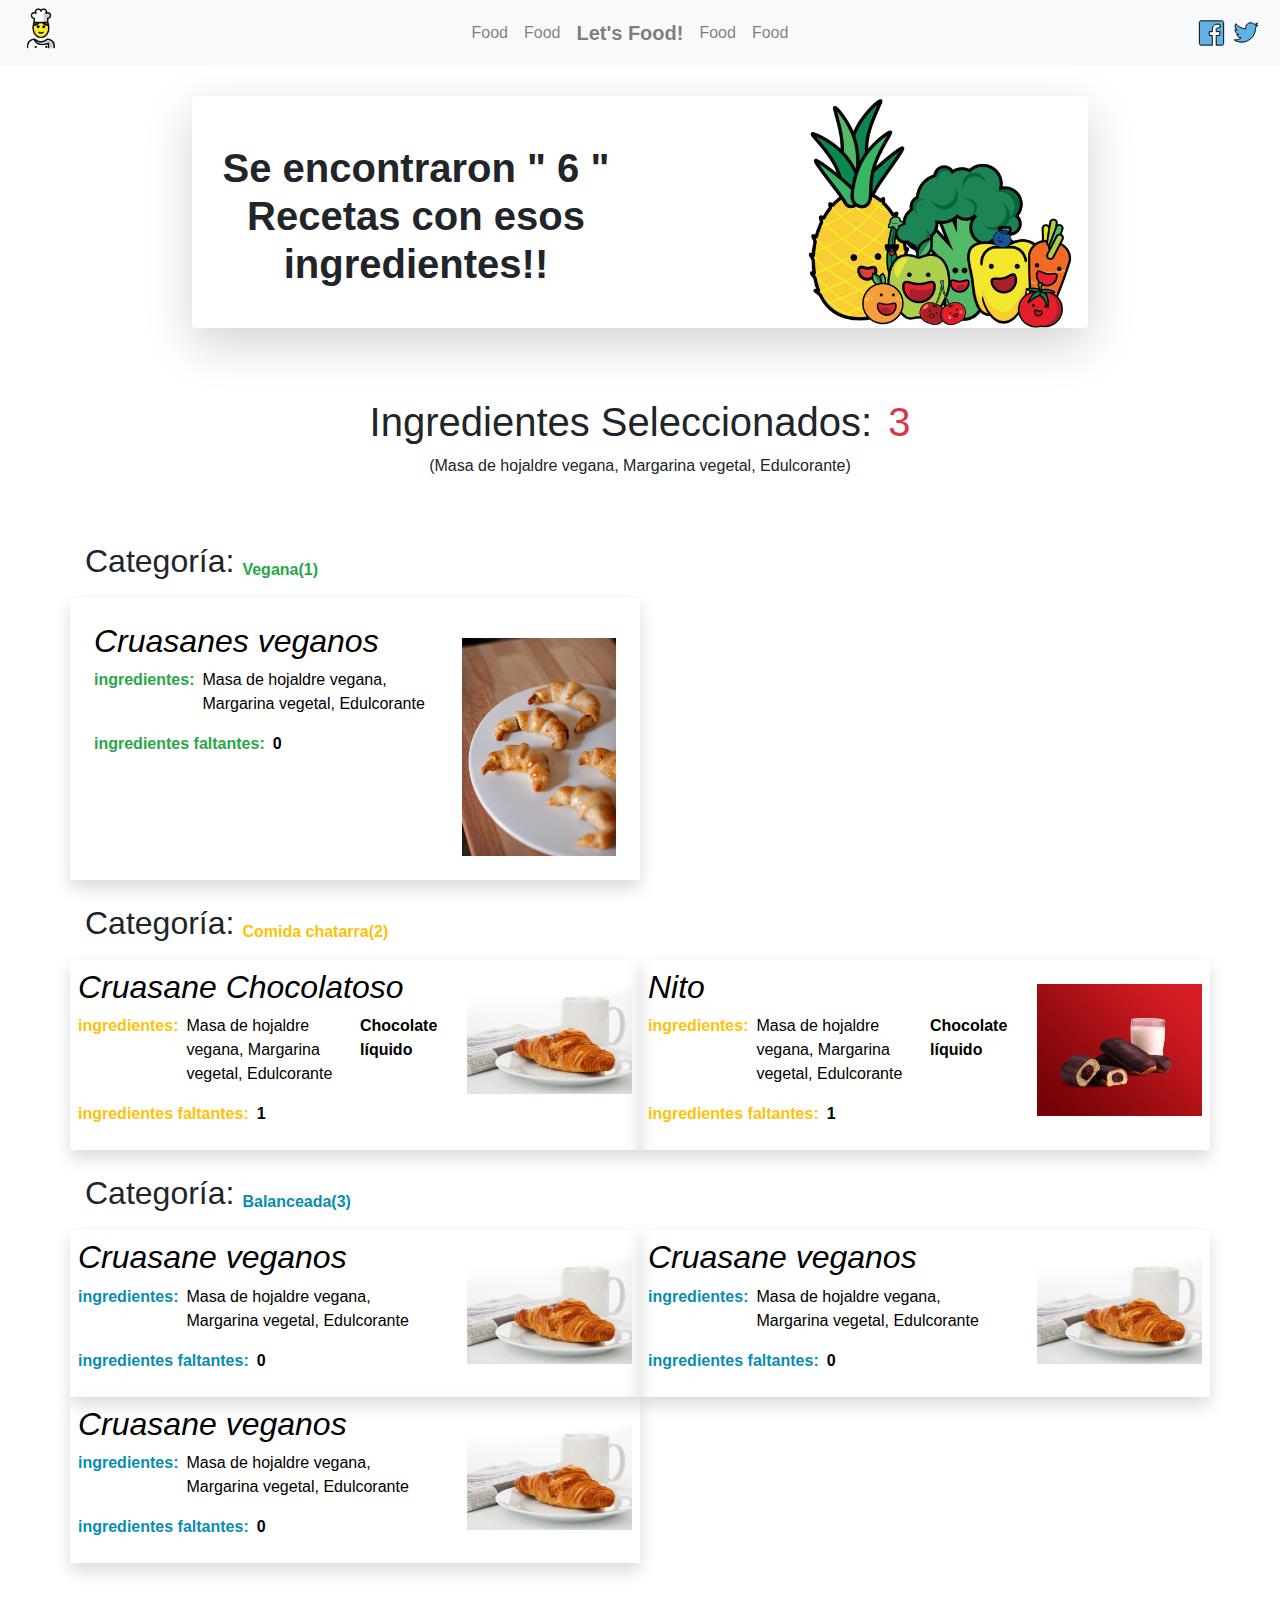
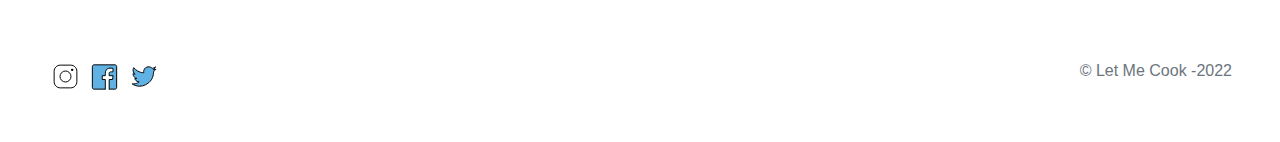
==== recipes.html @ 9a274216 "Front Version" ====
<!DOCTYPE html>
<html lang="en">

<head>
    <meta charset="UTF-8">
    <meta http-equiv="X-UA-Compatible" content="IE=edge">
    <meta name="viewport" content="width=device-width, initial-scale=1.0">
    <!-- Boostratp 4-->
    <link rel="stylesheet" href="/libs/bootstrap-4.6.1/css/bootstrap.min.css">

    <title>Recetas</title>
    <style>
        a {
            text-decoration: none;
            color: black;
        }

        a:hover {

            text-decoration: none;

        }
    </style>
</head>
<header>
    <!--Navbar-->
    <nav
        class="navbar navbar-light navbar-expand-md bg-light justify-content-md-center justify-content-start fixed-top">
        <a class="navbar-brand d-md-none d-inline" href="">Let's Food!</a>
        <button class="navbar-toggler ml-1" type="button" data-toggle="collapse" data-target="#collapsingNavbar2">
            <span class="navbar-toggler-icon"></span>
        </button>
        <img style="width: 4%;" src="/src/img/chef.png" class="img-fluid" alt="">
        <div class="navbar-collapse collapse justify-content-between align-items-center w-100" id="collapsingNavbar2">
            <ul class="navbar-nav mx-auto text-md-center text-left">
                <li class="nav-item">
                    <a class="nav-link" href="#">Food</a>
                </li>
                <li class="nav-item">
                    <a class="nav-link" href="#">Food</a>
                </li>
                <li class="nav-item my-auto">
                    <a class="nav-link navbar-brand mx-0 d-none font-weight-bold d-md-inline" href="/index.html">Let's
                        Food!</a>
                </li>
                <li class="nav-item">
                    <a class="nav-link" href="#">Food</a>
                </li>
                <li class="nav-item">
                    <a class="nav-link" href="#">Food</a>
                </li>
            </ul>
            <ul class="nav navbar-nav flex-row justify-content-md-center justify-content-start flex-nowrap">
                <i><a href="#"><img style="height: 35px;" src="/src/img/facebook.svg" alt="facebook"></a></i>
                <i><a href="#"><img style="height: 35px;" src="/src/img/twitter.svg" alt="twitter"></a></i>
            </ul>
        </div>
    </nav>
    <!--End Navbar-->
</header>

<body>
    <!--Container 1-->
    <div style="height: 350px; width: 70%;" class="container mt-5 pt-5">
        <div class="row  shadow-lg rounded">
            <div class="col-6 text-center pt-5">
                <h1 class="font-weight-bold" id="textTitle"> Se encontraron " 6 " <br> Recetas con esos ingredientes!!
                </h1>
            </div>
            <div class="offset-2 col-4">
                <img id="imgTitle" class="img-fluid" src="/src/img/Food.png" alt="Food">
            </div>

        </div>
    </div>
    <!--End Container 1-->

    <!--Container 2-->
    <div class="text-center">
        <div class="d-flex  justify-content-center">
            <h1 class="pr-3">Ingredientes Seleccionados: </h1>
            <h1 id="numbIngredients" class="text-danger">3</h1>
        </div>
        <p id="ingredients">(Masa de hojaldre vegana, Margarina vegetal, Edulcorante)</p>
    </div>
    <!--End Container 2-->


    <!--Container 3-->
    <div class="container pt-5">
        <div class="row pb-4">
            <div class="d-flex col-12">
                <h2 class="pr-2">Categoría: </h2>
                <p class="text-success font-weight-bold pt-3">Vegana
                <p class="text-success font-weight-bold pt-3">(1)</p>
                </p>
            </div>
            <div class="col-6 shadow p-2">
                <a href="/preparation.html">
                    <div class="row p-3">
                        <div class="col-8">
                            <h2 class="font-italic">Cruasanes veganos</h2>
                            <div class="d-flex">
                                <p class="font-weight-bold text-success pr-2">ingredientes: </p>
                                <p> Masa de hojaldre
                                    vegana, Margarina vegetal,
                                    Edulcorante</p>
                            </div>
                            <div class="d-flex">
                                <p class=" font-weight-bold text-success pr-2">ingredientes faltantes:</p>
                                <p class="font-weight-bold">0 </p>
                            </div>
                        </div>
                        <div class="col-4">
                            <img class="img-fluid  pt-3" src="/src/img/croasant.png" alt="">
                        </div>
                    </div>
                </a>
            </div>
                <!-- 
                <div class="col-6 shadow p-2">        
                 </div>
                -->
        </div>
       
        <div class="row pb-4">
            <div class="d-flex col-12">
                <h2 class="pr-2">Categoría: </h2>
                <p class="text-warning font-weight-bold pt-3">Comida chatarra
                <p class="text-warning font-weight-bold pt-3">(2)</p>
                </p>
            </div>


            <div class="col-6 shadow p-2">
                <a href="/preparation.html">
                    <div class="row">
                        <div class="col-8">
                            <h2 class="font-italic"> Cruasane Chocolatoso</h2>
                            <div class="d-flex">
                                <p class="font-weight-bold text-warning pr-2">ingredientes:</p>
                                <p> Masa de hojaldre
                                    vegana, Margarina vegetal,
                                    Edulcorante </p>
                                <p class="font-weight-bold">Chocolate líquido</p>
                            </div>
                            <div class="d-flex">
                                <p class="font-weight-bold text-warning pr-2">ingredientes faltantes:</p>
                                <p class="font-weight-bold"> 1</p>
                            </div>
                        </div>
                        <div class="col-4">
                            <img class="img-fluid  pt-3" src="/src/img/croasant_novegano.jpg" alt="">
                        </div>
                    </div>
                </a>
            </div>
            <div class="col-6 shadow p-2">
                <a href="/preparation.html">

                    <div class="row">
                        <div class="col-8">
                            <h2 class="font-italic"> Nito </h2>
                            <div class="d-flex">

                                <p class="font-weight-bold text-warning pr-2">ingredientes:</p>
                                <p> Masa de hojaldre
                                    vegana, Margarina vegetal,
                                    Edulcorante </p>
                                <p class="font-weight-bold">Chocolate líquido</p>
                            </div>
                            <div class="d-flex">

                                <p class="font-weight-bold text-warning pr-2">ingredientes faltantes:</p>
                                <p class="font-weight-bold"> 1</p>
                            </div>
                        </div>
                        <div class="col-4">
                            <img class="img-fluid  pt-3" src="/src/img/nito.jpg" alt="">
                        </div>
                    </div>
                </a>

            </div>
        </div>
        <div class="row pb-5">
            <div class="d-flex col-12">
                <h2 class="pr-2">Categoría: </h2>
                <p style="color:rgb(7, 141, 175)" class=" font-weight-bold pt-3">Balanceada
                <p style="color:rgb(7, 141, 175)" class=" font-weight-bold pt-3">(3)</p>
                </p>
            </div>

            <div class="col-6 shadow p-2">
                <a href="/preparation.html">

                    <div class="row">
                        <div class="col-8">
                            <h2 class="font-italic"> Cruasane veganos</h2>
                            <div class="d-flex">
                                <p style="color:rgb(7, 141, 175)" class="font-weight-bold  pr-2">ingredientes:</p>
                                <p> Masa de hojaldre
                                    vegana, Margarina vegetal,
                                    Edulcorante </p>
                            </div>
                            <div class="d-flex">
                                <p style="color:rgb(7, 141, 175)" class="font-weight-bold pr-2">ingredientes faltantes:
                                </p>
                                <p class="font-weight-bold"> 0</p>
                            </div>
                        </div>
                        <div class="col-4">
                            <img class="img-fluid pt-3" src="/src/img/croasant_novegano.jpg" alt="">
                        </div>
                    </div>
                </a>
            </div>
            <div class="col-6 shadow p-2">
                <a href="/preparation.html">

                    <div class="row">
                        <div class="col-8">
                            <h2 class="font-italic"> Cruasane veganos</h2>
                            <div class="d-flex">
                                <p style="color:rgb(7, 141, 175)" class="font-weight-bold  pr-2">ingredientes:</p>
                                <p> Masa de hojaldre
                                    vegana, Margarina vegetal,
                                    Edulcorante </p>
                            </div>
                            <div class="d-flex">
                                <p style="color:rgb(7, 141, 175)" class="font-weight-bold pr-2">ingredientes faltantes:
                                </p>
                                <p class="font-weight-bold"> 0</p>
                            </div>
                        </div>
                        <div class="col-4">
                            <img class="img-fluid  pt-3" src="/src/img/croasant_novegano.jpg" alt="">
                        </div>
                    </div>
                </a>
            </div>
            <div class="col-6 shadow p-2 p-2">
                <a href="/preparation.html">

                    <div class="row">
                        <div class="col-8">
                            <h2 class="font-italic"> Cruasane veganos</h2>
                            <div class="d-flex">
                                <p style="color:rgb(7, 141, 175)" class="font-weight-bold  pr-2">ingredientes:</p>
                                <p> Masa de hojaldre
                                    vegana, Margarina vegetal,
                                    Edulcorante </p>
                            </div>
                            <div class="d-flex">
                                <p style="color:rgb(7, 141, 175)" class="font-weight-bold pr-2">ingredientes faltantes:
                                </p>
                                <p class="font-weight-bold"> 0</p>
                            </div>
                        </div>
                        <div class="col-4">
                            <img class="img-fluid  pt-3" src="/src/img/croasant_novegano.jpg" alt="">
                        </div>
                    </div>
                </a>
            </div>

        </div>
    </div>

    <!--End Container 3-->

    <!--Container 4-->
    
    <!--End Container 4-->

    <!--Container 5-->
    <!--End Container 5-->



    <!--Footer-->
    <footer>
        <div class="m-4 p-4">
            <i><a href="#"><img style="height: 35px;" src="/src/img/inta.svg" alt="inta"></a></i>
            <i><a href="#"><img style="height: 35px;" src="/src/img/facebook.svg" alt="facebook"></a></i>
            <i><a href="#"><img style="height: 35px;" src="/src/img/twitter.svg" alt="twitter"></a></i>
            <p class="text-muted float-right">© Let Me Cook -2022</p>
        </div>
    </footer>
    <!-- End Footer-->


    <!-- JavaScript -->
    <script src="https://code.jquery.com/jquery-3.5.1.slim.min.js"
        integrity="sha384-DfXdz2htPH0lsSSs5nCTpuj/zy4C+OGpamoFVy38MVBnE+IbbVYUew+OrCXaRkfj"
        crossorigin="anonymous"></script>
    <script src="https://cdn.jsdelivr.net/npm/popper.js@1.16.1/dist/umd/popper.min.js"
        integrity="sha384-9/reFTGAW83EW2RDu2S0VKaIzap3H66lZH81PoYlFhbGU+6BZp6G7niu735Sk7lN"
        crossorigin="anonymous"></script>
    <script src="https://stackpath.bootstrapcdn.com/bootstrap/4.5.2/js/bootstrap.min.js"
        integrity="sha384-B4gt1jrGC7Jh4AgTPSdUtOBvfO8shuf57BaghqFfPlYxofvL8/KUEfYiJOMMV+rV"
        crossorigin="anonymous"></script>
</body>

</html>
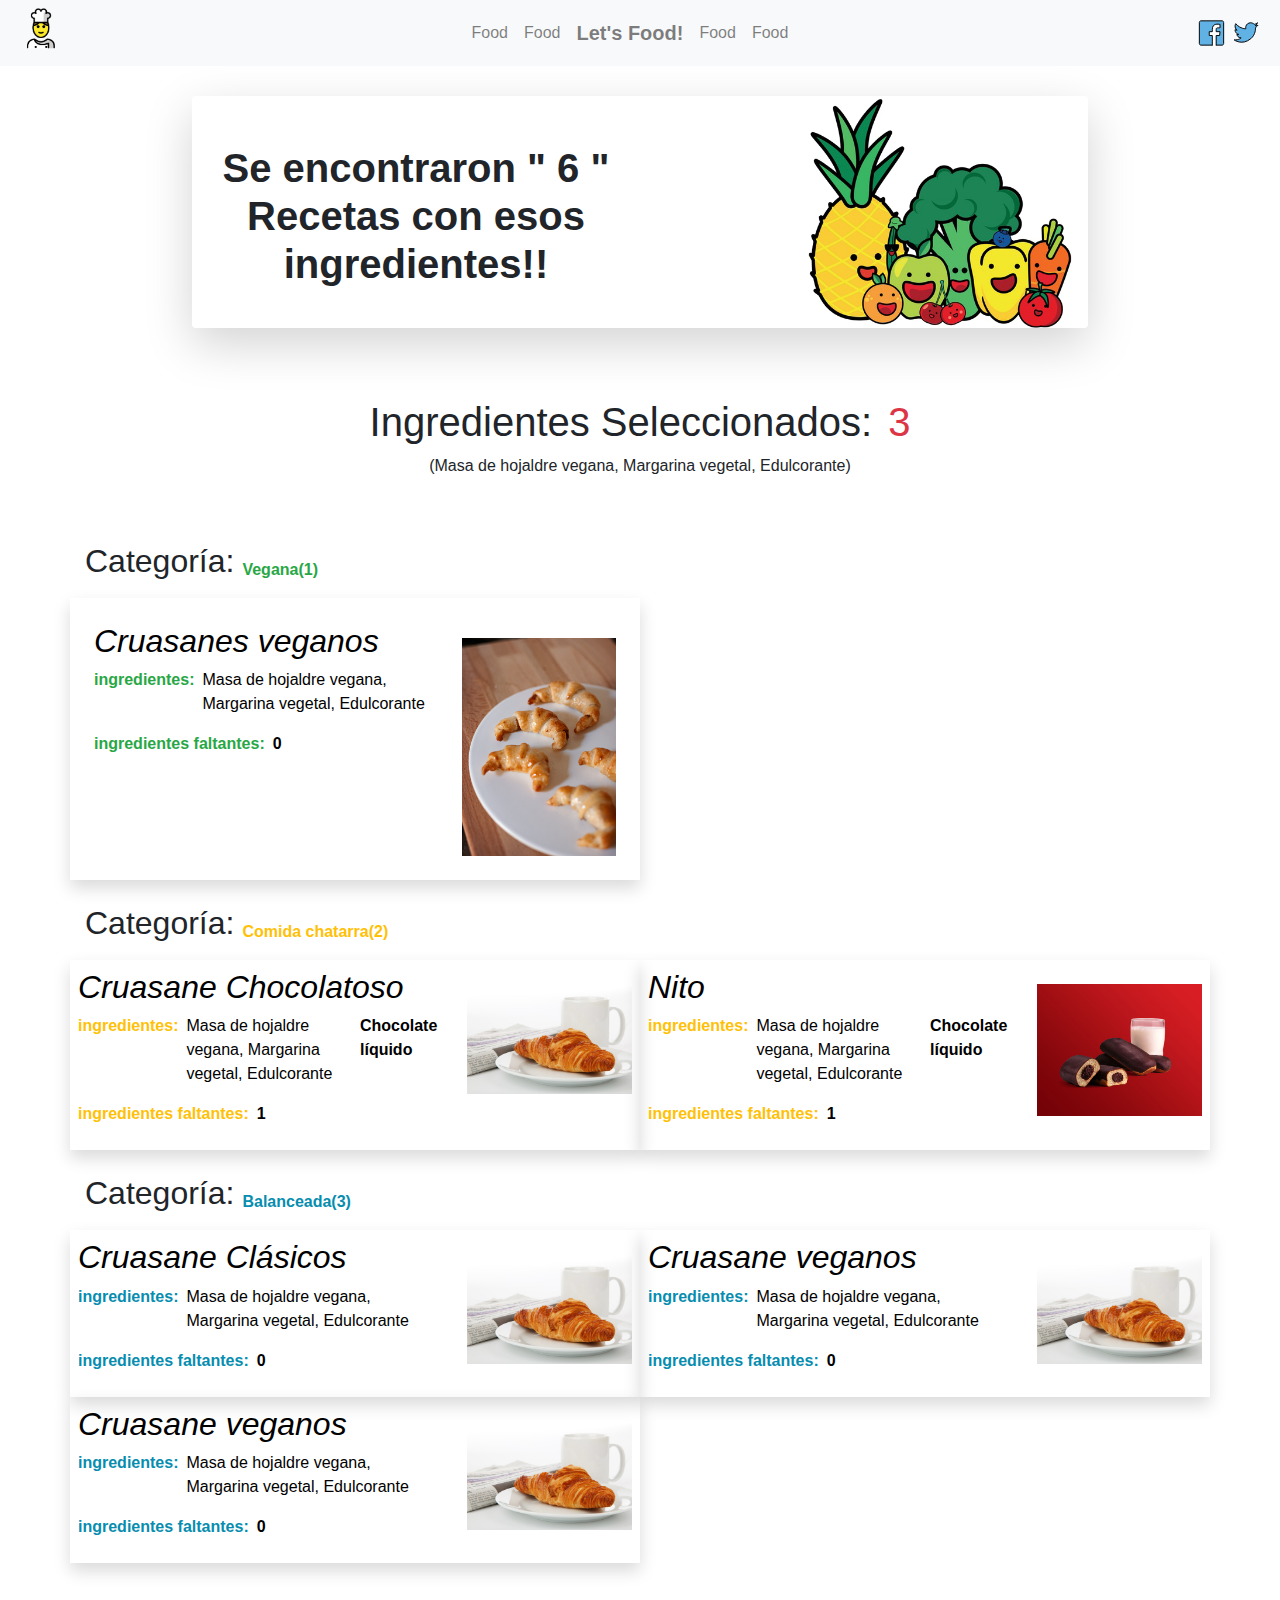
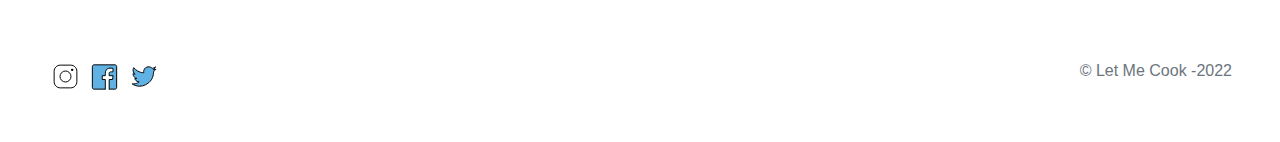
==== commit 7ba21c8e: "part1" ====
--- a/recipes.html
+++ b/recipes.html
@@ -196,7 +196,7 @@
 
                     <div class="row">
                         <div class="col-8">
-                            <h2 class="font-italic"> Cruasane veganos</h2>
+                            <h2 class="font-italic"> Cruasane Clásicos </h2>
                             <div class="d-flex">
                                 <p style="color:rgb(7, 141, 175)" class="font-weight-bold  pr-2">ingredientes:</p>
                                 <p> Masa de hojaldre
